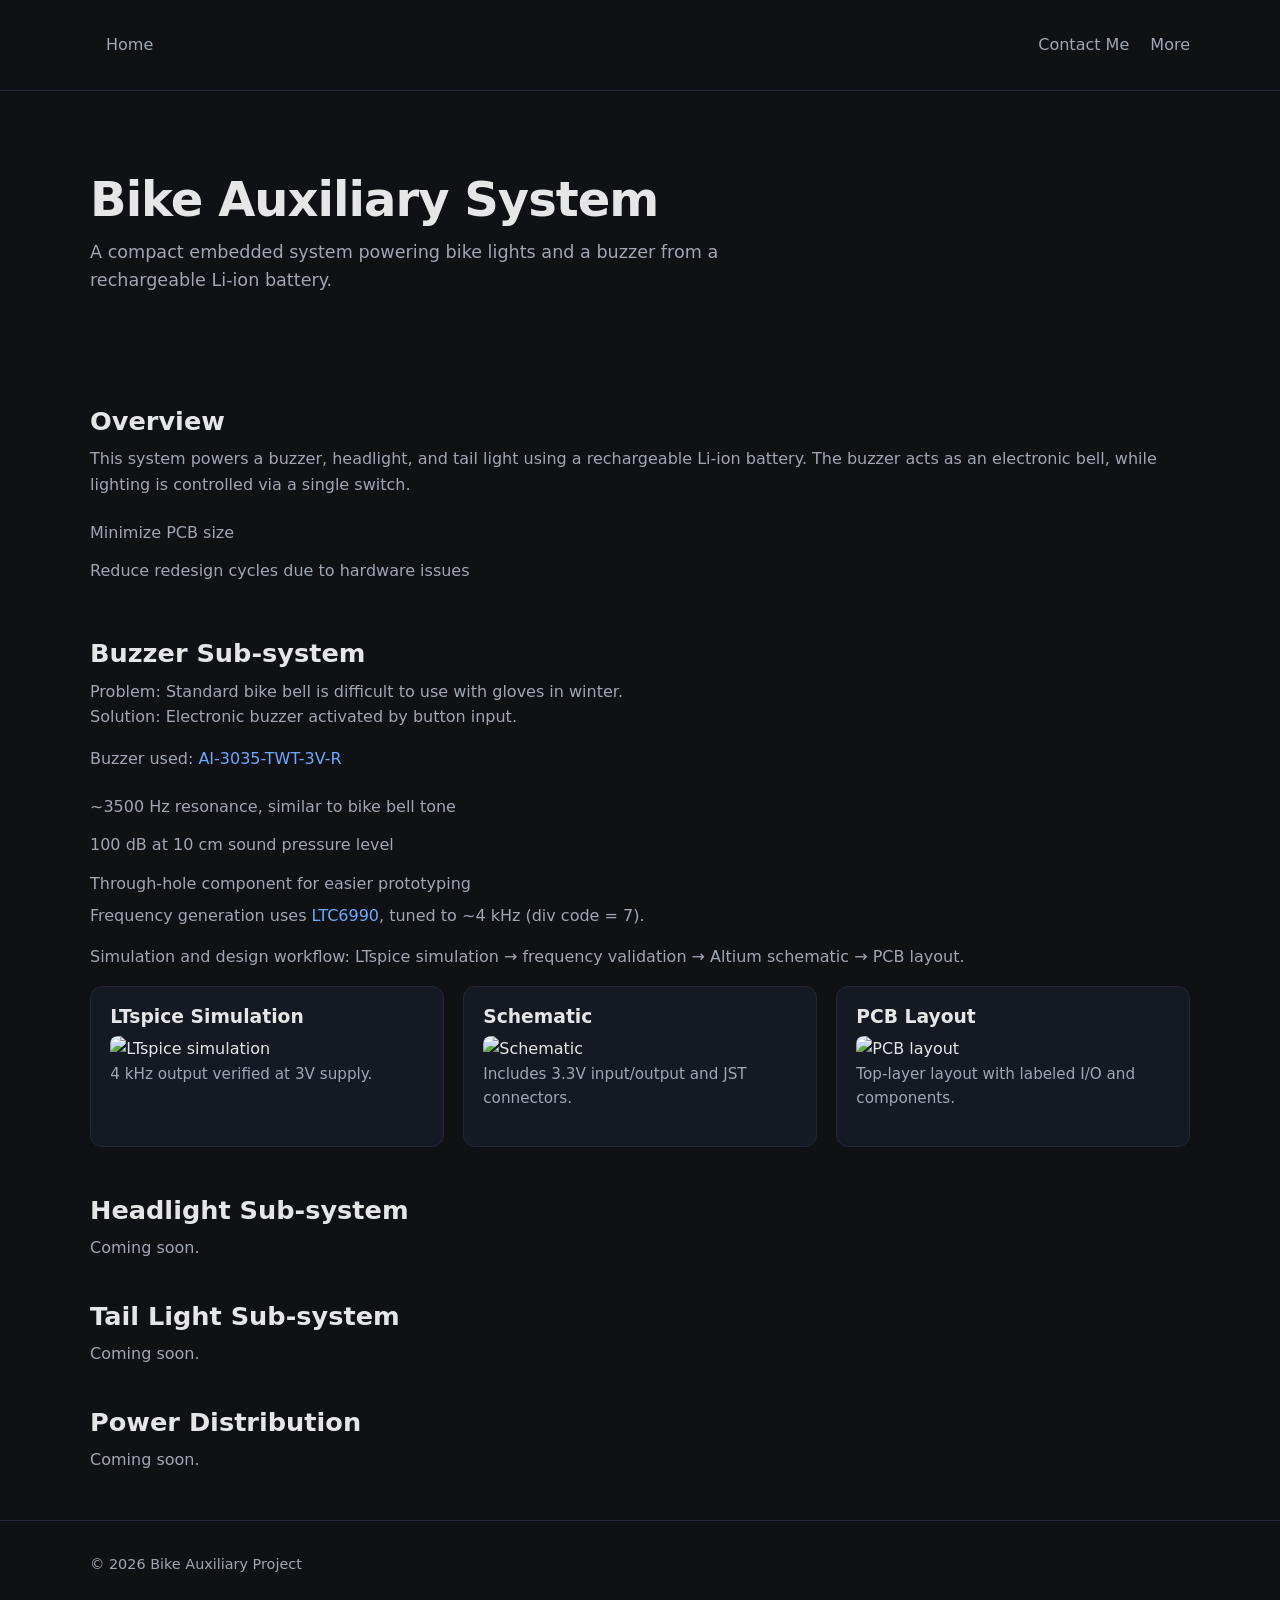
==== bike aux.html @ 9dd9d147 "Revise HTML structure and content for Bike Auxiliary System Updated the HTML structure and content f" ====
<!DOCTYPE html>
<html lang="en">
<head>
  <meta charset="utf-8">
  <meta name="viewport" content="width=device-width, initial-scale=1">
  <title>Bike Auxiliary System</title>

  <link rel="stylesheet" href="main.css">
</head>

<body>

  <!-- HEADER -->
  <header>
    <div class="container">
      <nav>
        <a href="index.html">Home</a>
        <div>
          <a href="page1.html">Contact Me</a>
          <a href="#">More</a>
        </div>
      </nav>
    </div>
  </header>

  <!-- PROJECT TITLE -->
  <section class="hero">
    <div class="container">
      <h1>Bike Auxiliary System</h1>
      <p>
        A compact embedded system powering bike lights and a buzzer from a rechargeable Li-ion battery.
      </p>
    </div>
  </section>

  <!-- OVERVIEW -->
  <section>
    <div class="container">
      <h2>Overview</h2>

      <p>
        This system powers a buzzer, headlight, and tail light using a rechargeable Li-ion battery.
        The buzzer acts as an electronic bell, while lighting is controlled via a single switch.
      </p>

      <ul>
        <li>Minimize PCB size</li>
        <li>Reduce redesign cycles due to hardware issues</li>
      </ul>
    </div>
  </section>

  <!-- BUZZER -->
  <section>
    <div class="container">
      <h2>Buzzer Sub-system</h2>

      <p>
        Problem: Standard bike bell is difficult to use with gloves in winter.<br>
        Solution: Electronic buzzer activated by button input.
      </p>

      <p>
        Buzzer used:
        <a href="https://puiaudio.com/file/specs-AI-3035-TWT-3V-R.pdf">AI-3035-TWT-3V-R</a>
      </p>

      <ul>
        <li>~3500 Hz resonance, similar to bike bell tone</li>
        <li>100 dB at 10 cm sound pressure level</li>
        <li>Through-hole component for easier prototyping</li>
      </ul>

      <p>
        Frequency generation uses
        <a href="https://www.analog.com/media/en/technical-documentation/data-sheets/ltc6990.pdf">LTC6990</a>,
        tuned to ~4 kHz (div code = 7).
      </p>

      <p>
        Simulation and design workflow:
        LTspice simulation → frequency validation → Altium schematic → PCB layout.
      </p>

      <div class="grid">
        <div class="card">
          <h3>LTspice Simulation</h3>
          <img src="image/LTC6990 in LTspice.png" alt="LTspice simulation" style="width:100%; border-radius:8px;">
          <p>4 kHz output verified at 3V supply.</p>
        </div>

        <div class="card">
          <h3>Schematic</h3>
          <img src="image/Buzzer Board schematic.png" alt="Schematic" style="width:100%; border-radius:8px;">
          <p>Includes 3.3V input/output and JST connectors.</p>
        </div>

        <div class="card">
          <h3>PCB Layout</h3>
          <img src="image/Buzzer Board layout.png" alt="PCB layout" style="width:100%; border-radius:8px;">
          <p>Top-layer layout with labeled I/O and components.</p>
        </div>
      </div>
    </div>
  </section>

  <!-- OTHER SECTIONS -->
  <section>
    <div class="container">
      <h2>Headlight Sub-system</h2>
      <p>Coming soon.</p>

      <h2>Tail Light Sub-system</h2>
      <p>Coming soon.</p>

      <h2>Power Distribution</h2>
      <p>Coming soon.</p>
    </div>
  </section>

  <!-- FOOTER -->
  <footer>
    <div class="container">
      <p>© 2026 Bike Auxiliary Project</p>
    </div>
  </footer>

</body>
</html>
---- main.css ----
/* =========================
   Minimal Portfolio CSS
   Sleek / Engineering Style
   ========================= */

/* Reset */
* {
  margin: 0;
  padding: 0;
  box-sizing: border-box;
}

html {
  scroll-behavior: smooth;
}

body {
  font-family: Inter, system-ui, -apple-system, Segoe UI, Roboto, Arial, sans-serif;
  line-height: 1.6;
  color: #e6e6e6;
  background: #0f1115;
  -webkit-font-smoothing: antialiased;
  text-rendering: optimizeLegibility;
}

/* Theme */
:root {
  --bg: #0f1115;
  --panel: #151923;
  --text: #e6e6e6;
  --muted: #a0a6b2;
  --accent: #6ea8fe;
  --border: #232838;
}

/* Layout */
.container {
  width: min(1100px, 92%);
  margin: 0 auto;
}

/* Typography */
h1, h2, h3, h4 {
  line-height: 1.2;
  margin-bottom: 0.6rem;
  color: var(--text);
}

h1 {
  font-size: clamp(2rem, 4vw, 3rem);
  letter-spacing: -0.02em;
}

h2 {
  font-size: 1.6rem;
  margin-top: 2.5rem;
}

p {
  color: var(--muted);
  margin-bottom: 1rem;
}

/* Links */
a {
  color: var(--accent);
  text-decoration: none;
  transition: 0.2s ease;
}

a:hover {
  opacity: 0.8;
}

/* Header / Nav */
header {
  padding: 2rem 0;
  border-bottom: 1px solid var(--border);
  margin-bottom: 2rem;
}

nav {
  display: flex;
  justify-content: space-between;
  align-items: center;
  gap: 1rem;
}

nav a {
  margin-left: 1rem;
  font-weight: 500;
  color: var(--muted);
}

nav a:hover {
  color: var(--text);
}

/* Hero */
.hero {
  padding: 3rem 0;
}

.hero p {
  font-size: 1.1rem;
  max-width: 60ch;
}

/* Sections */
section {
  margin-bottom: 3rem;
}

/* Cards (projects / experience) */
.grid {
  display: grid;
  grid-template-columns: repeat(auto-fit, minmax(260px, 1fr));
  gap: 1.2rem;
  margin-top: 1rem;
}

.card {
  background: var(--panel);
  border: 1px solid var(--border);
  border-radius: 12px;
  padding: 1.2rem;
  transition: transform 0.15s ease, border 0.15s ease;
}

.card:hover {
  transform: translateY(-3px);
  border-color: var(--accent);
}

.card h3 {
  margin-bottom: 0.5rem;
}

.card p {
  font-size: 0.95rem;
}

/* Buttons */
button, .btn {
  display: inline-block;
  background: var(--accent);
  color: #0b0d12;
  padding: 0.6rem 1rem;
  border-radius: 8px;
  font-weight: 600;
  border: none;
  cursor: pointer;
  transition: 0.2s ease;
}

button:hover, .btn:hover {
  transform: translateY(-1px);
  opacity: 0.9;
}

/* Secondary button */
.btn-secondary {
  background: transparent;
  border: 1px solid var(--border);
  color: var(--text);
}

.btn-secondary:hover {
  border-color: var(--accent);
  color: var(--accent);
}

/* Lists */
ul {
  list-style: none;
  padding-left: 0;
}

li {
  padding: 0.4rem 0;
  color: var(--muted);
}

/* Footer */
footer {
  border-top: 1px solid var(--border);
  padding: 2rem 0;
  margin-top: 3rem;
  color: var(--muted);
  font-size: 0.9rem;
}

/* Code blocks (for engineering vibe) */
code {
  background: #1a1f2b;
  padding: 0.2rem 0.4rem;
  border-radius: 6px;
  font-family: ui-monospace, SFMono-Regular, Menlo, Monaco, Consolas, monospace;
  font-size: 0.9em;
}

pre {
  background: #141824;
  padding: 1rem;
  border-radius: 10px;
  overflow-x: auto;
  border: 1px solid var(--border);
}

/* Responsive tweaks */
@media (max-width: 600px) {
  nav {
    flex-direction: column;
    align-items: flex-start;
  }

  .hero {
    padding: 2rem 0;
  }
}
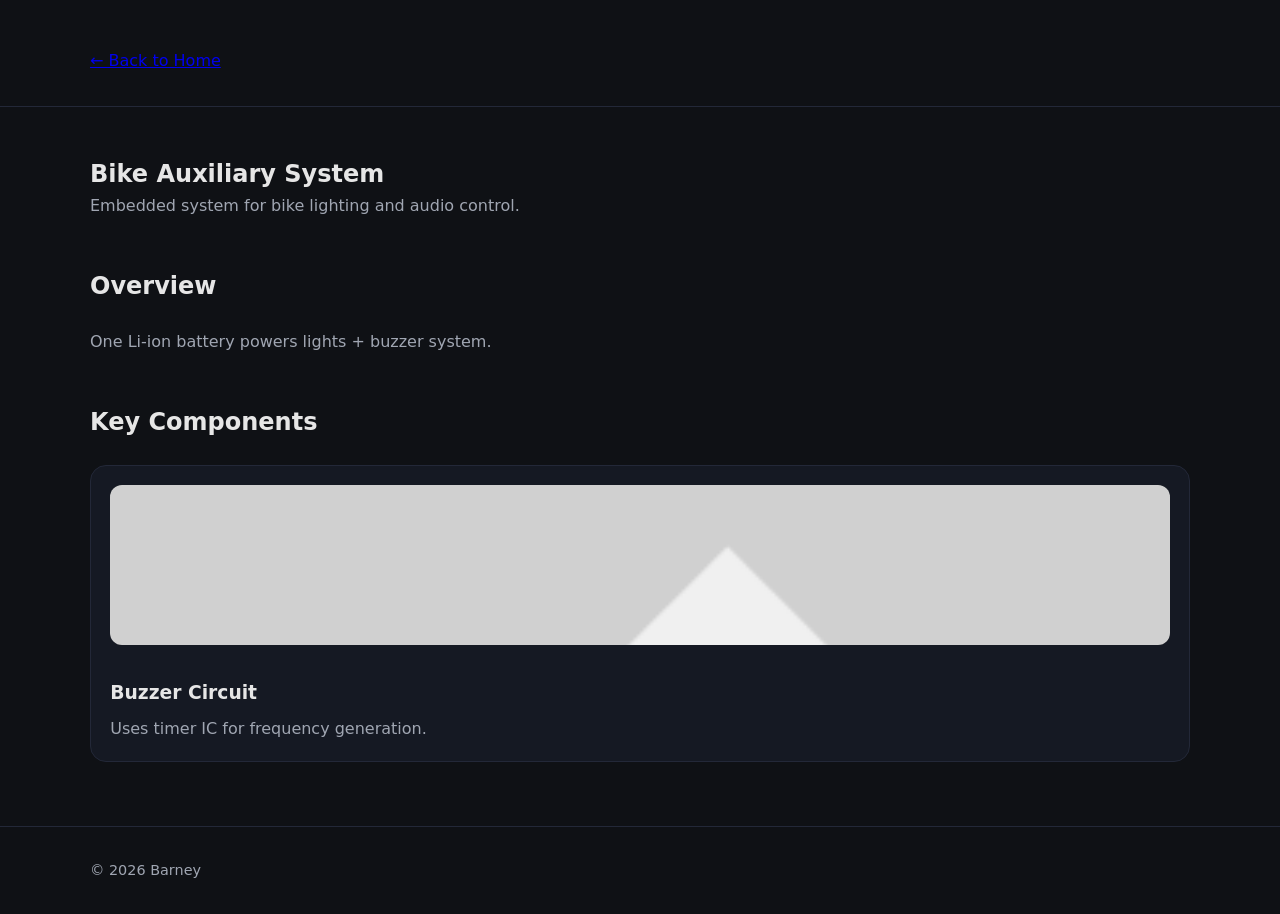
==== commit 9c604a74: "Refactor bike auxiliary HTML structure and content Updated the structure and content of the bike aux" ====
--- a/bike aux.html
+++ b/bike aux.html
@@ -10,120 +10,42 @@
 
 <body>
 
-  <!-- HEADER -->
-  <header>
-    <div class="container">
-      <nav>
-        <a href="index.html">Home</a>
-        <div>
-          <a href="page1.html">Contact Me</a>
-          <a href="#">More</a>
-        </div>
-      </nav>
-    </div>
-  </header>
+<header class="site-header">
+  <div class="site-container">
+    <a href="index.html">← Back to Home</a>
+  </div>
+</header>
 
-  <!-- PROJECT TITLE -->
-  <section class="hero">
-    <div class="container">
-      <h1>Bike Auxiliary System</h1>
-      <p>
-        A compact embedded system powering bike lights and a buzzer from a rechargeable Li-ion battery.
-      </p>
-    </div>
+<main class="site-container">
+
+  <section class="section">
+    <h1>Bike Auxiliary System</h1>
+    <p>Embedded system for bike lighting and audio control.</p>
   </section>
 
-  <!-- OVERVIEW -->
-  <section>
-    <div class="container">
-      <h2>Overview</h2>
-
-      <p>
-        This system powers a buzzer, headlight, and tail light using a rechargeable Li-ion battery.
-        The buzzer acts as an electronic bell, while lighting is controlled via a single switch.
-      </p>
-
-      <ul>
-        <li>Minimize PCB size</li>
-        <li>Reduce redesign cycles due to hardware issues</li>
-      </ul>
-    </div>
+  <section class="section">
+    <h2>Overview</h2>
+    <p>One Li-ion battery powers lights + buzzer system.</p>
   </section>
 
-  <!-- BUZZER -->
-  <section>
-    <div class="container">
-      <h2>Buzzer Sub-system</h2>
+  <section class="section">
+    <h2>Key Components</h2>
 
-      <p>
-        Problem: Standard bike bell is difficult to use with gloves in winter.<br>
-        Solution: Electronic buzzer activated by button input.
-      </p>
+    <div class="card">
+      <img src="placeholder.png">
+      <h3>Buzzer Circuit</h3>
+      <p>Uses timer IC for frequency generation.</p>
+    </div>
 
-      <p>
-        Buzzer used:
-        <a href="https://puiaudio.com/file/specs-AI-3035-TWT-3V-R.pdf">AI-3035-TWT-3V-R</a>
-      </p>
-
-      <ul>
-        <li>~3500 Hz resonance, similar to bike bell tone</li>
-        <li>100 dB at 10 cm sound pressure level</li>
-        <li>Through-hole component for easier prototyping</li>
-      </ul>
-
-      <p>
-        Frequency generation uses
-        <a href="https://www.analog.com/media/en/technical-documentation/data-sheets/ltc6990.pdf">LTC6990</a>,
-        tuned to ~4 kHz (div code = 7).
-      </p>
-
-      <p>
-        Simulation and design workflow:
-        LTspice simulation → frequency validation → Altium schematic → PCB layout.
-      </p>
-
-      <div class="grid">
-        <div class="card">
-          <h3>LTspice Simulation</h3>
-          <img src="image/LTC6990 in LTspice.png" alt="LTspice simulation" style="width:100%; border-radius:8px;">
-          <p>4 kHz output verified at 3V supply.</p>
-        </div>
-
-        <div class="card">
-          <h3>Schematic</h3>
-          <img src="image/Buzzer Board schematic.png" alt="Schematic" style="width:100%; border-radius:8px;">
-          <p>Includes 3.3V input/output and JST connectors.</p>
-        </div>
-
-        <div class="card">
-          <h3>PCB Layout</h3>
-          <img src="image/Buzzer Board layout.png" alt="PCB layout" style="width:100%; border-radius:8px;">
-          <p>Top-layer layout with labeled I/O and components.</p>
-        </div>
-      </div>
-    </div>
   </section>
 
-  <!-- OTHER SECTIONS -->
-  <section>
-    <div class="container">
-      <h2>Headlight Sub-system</h2>
-      <p>Coming soon.</p>
+</main>
 
-      <h2>Tail Light Sub-system</h2>
-      <p>Coming soon.</p>
-
-      <h2>Power Distribution</h2>
-      <p>Coming soon.</p>
-    </div>
-  </section>
-
-  <!-- FOOTER -->
-  <footer>
-    <div class="container">
-      <p>© 2026 Bike Auxiliary Project</p>
-    </div>
-  </footer>
+<footer class="site-footer">
+  <div class="site-container">
+    <p>© 2026 Barney</p>
+  </div>
+</footer>
 
 </body>
 </html>
--- a/main.css
+++ b/main.css
@@ -1,220 +1,136 @@
+
 /* =========================
-   Minimal Portfolio CSS
-   Sleek / Engineering Style
+   RESET
    ========================= */
 
-/* Reset */
 * {
   margin: 0;
   padding: 0;
   box-sizing: border-box;
 }
 
-html {
-  scroll-behavior: smooth;
+body {
+  font-family: Inter, system-ui, -apple-system, Segoe UI, Roboto, Arial, sans-serif;
+  background: #0f1115;
+  color: #e6e6e6;
+  line-height: 1.6;
 }
 
-body {
-  font-family: Inter, system-ui, -apple-system, Segoe UI, Roboto, Arial, sans-serif;
-  line-height: 1.6;
-  color: #e6e6e6;
-  background: #0f1115;
-  -webkit-font-smoothing: antialiased;
-  text-rendering: optimizeLegibility;
-}
+/* =========================
+   LAYOUT SPACING SYSTEM
+   (THIS FIXES YOUR MARGINS)
+   ========================= */
 
-/* Theme */
-:root {
-  --bg: #0f1115;
-  --panel: #151923;
-  --text: #e6e6e6;
-  --muted: #a0a6b2;
-  --accent: #6ea8fe;
-  --border: #232838;
-}
-
-/* Layout */
-.container {
+.site-container {
   width: min(1100px, 92%);
   margin: 0 auto;
 }
 
-/* Typography */
-h1, h2, h3, h4 {
-  line-height: 1.2;
-  margin-bottom: 0.6rem;
-  color: var(--text);
+/* KEY FIX: creates actual vertical spacing */
+.section {
+  margin-top: 3rem;
+  margin-bottom: 3rem;
 }
 
-h1 {
-  font-size: clamp(2rem, 4vw, 3rem);
-  letter-spacing: -0.02em;
+/* =========================
+   HEADER
+   ========================= */
+
+.site-header {
+  padding: 3rem 0 2rem 0;
+  border-bottom: 1px solid #232838;
 }
 
+.header-title h1 {
+  font-size: 2.2rem;
+  margin-bottom: 0.3rem;
+}
+
+.header-title p {
+  color: #a0a6b2;
+}
+
+/* =========================
+   TYPOGRAPHY
+   ========================= */
+
 h2 {
-  font-size: 1.6rem;
-  margin-top: 2.5rem;
+  margin-bottom: 1.5rem;
+  font-size: 1.5rem;
+}
+
+h3 {
+  margin: 0.8rem 0 0.5rem 0;
 }
 
 p {
-  color: var(--muted);
-  margin-bottom: 1rem;
+  color: #a0a6b2;
 }
 
-/* Links */
-a {
-  color: var(--accent);
-  text-decoration: none;
-  transition: 0.2s ease;
+/* =========================
+   GRID SYSTEM
+   ========================= */
+
+.grid {
+  display: grid;
+  grid-template-columns: repeat(auto-fit, minmax(280px, 1fr));
+  gap: 1.5rem;
 }
 
-a:hover {
-  opacity: 0.8;
+/* =========================
+   CARDS
+   ========================= */
+
+.card {
+  background: #151923;
+  border: 1px solid #232838;
+  border-radius: 16px;
+  padding: 1.2rem;
+  transition: 0.2s ease;
+  overflow: hidden;
 }
 
-/* Header / Nav */
-header {
-  padding: 2rem 0;
-  border-bottom: 1px solid var(--border);
-  margin-bottom: 2rem;
+/* hover effect */
+.card:hover {
+  transform: translateY(-4px);
+  border-color: #6ea8fe;
 }
 
-nav {
-  display: flex;
-  justify-content: space-between;
-  align-items: center;
-  gap: 1rem;
+/* card link wrapper */
+.card-link {
+  text-decoration: none;
+  color: inherit;
+  display: block;
 }
 
-nav a {
-  margin-left: 1rem;
-  font-weight: 500;
-  color: var(--muted);
+/* images in cards */
+.card img {
+  width: 100%;
+  height: 160px;
+  object-fit: cover;
+  border-radius: 12px;
+  margin-bottom: 0.8rem;
+  background: #0f1115;
 }
 
-nav a:hover {
-  color: var(--text);
-}
+/* =========================
+   FOOTER
+   ========================= */
 
-/* Hero */
-.hero {
-  padding: 3rem 0;
-}
-
-.hero p {
-  font-size: 1.1rem;
-  max-width: 60ch;
-}
-
-/* Sections */
-section {
-  margin-bottom: 3rem;
-}
-
-/* Cards (projects / experience) */
-.grid {
-  display: grid;
-  grid-template-columns: repeat(auto-fit, minmax(260px, 1fr));
-  gap: 1.2rem;
-  margin-top: 1rem;
-}
-
-.card {
-  background: var(--panel);
-  border: 1px solid var(--border);
-  border-radius: 12px;
-  padding: 1.2rem;
-  transition: transform 0.15s ease, border 0.15s ease;
-}
-
-.card:hover {
-  transform: translateY(-3px);
-  border-color: var(--accent);
-}
-
-.card h3 {
-  margin-bottom: 0.5rem;
-}
-
-.card p {
-  font-size: 0.95rem;
-}
-
-/* Buttons */
-button, .btn {
-  display: inline-block;
-  background: var(--accent);
-  color: #0b0d12;
-  padding: 0.6rem 1rem;
-  border-radius: 8px;
-  font-weight: 600;
-  border: none;
-  cursor: pointer;
-  transition: 0.2s ease;
-}
-
-button:hover, .btn:hover {
-  transform: translateY(-1px);
-  opacity: 0.9;
-}
-
-/* Secondary button */
-.btn-secondary {
-  background: transparent;
-  border: 1px solid var(--border);
-  color: var(--text);
-}
-
-.btn-secondary:hover {
-  border-color: var(--accent);
-  color: var(--accent);
-}
-
-/* Lists */
-ul {
-  list-style: none;
-  padding-left: 0;
-}
-
-li {
-  padding: 0.4rem 0;
-  color: var(--muted);
-}
-
-/* Footer */
-footer {
-  border-top: 1px solid var(--border);
+.site-footer {
+  border-top: 1px solid #232838;
   padding: 2rem 0;
-  margin-top: 3rem;
-  color: var(--muted);
+  margin-top: 4rem;
+  color: #a0a6b2;
   font-size: 0.9rem;
 }
 
-/* Code blocks (for engineering vibe) */
-code {
-  background: #1a1f2b;
-  padding: 0.2rem 0.4rem;
-  border-radius: 6px;
-  font-family: ui-monospace, SFMono-Regular, Menlo, Monaco, Consolas, monospace;
-  font-size: 0.9em;
-}
+/* =========================
+   RESPONSIVE
+   ========================= */
 
-pre {
-  background: #141824;
-  padding: 1rem;
-  border-radius: 10px;
-  overflow-x: auto;
-  border: 1px solid var(--border);
-}
-
-/* Responsive tweaks */
-@media (max-width: 600px) {
-  nav {
-    flex-direction: column;
-    align-items: flex-start;
-  }
-
-  .hero {
-    padding: 2rem 0;
+@media (max-width: 768px) {
+  .header-title h1 {
+    font-size: 1.8rem;
   }
 }
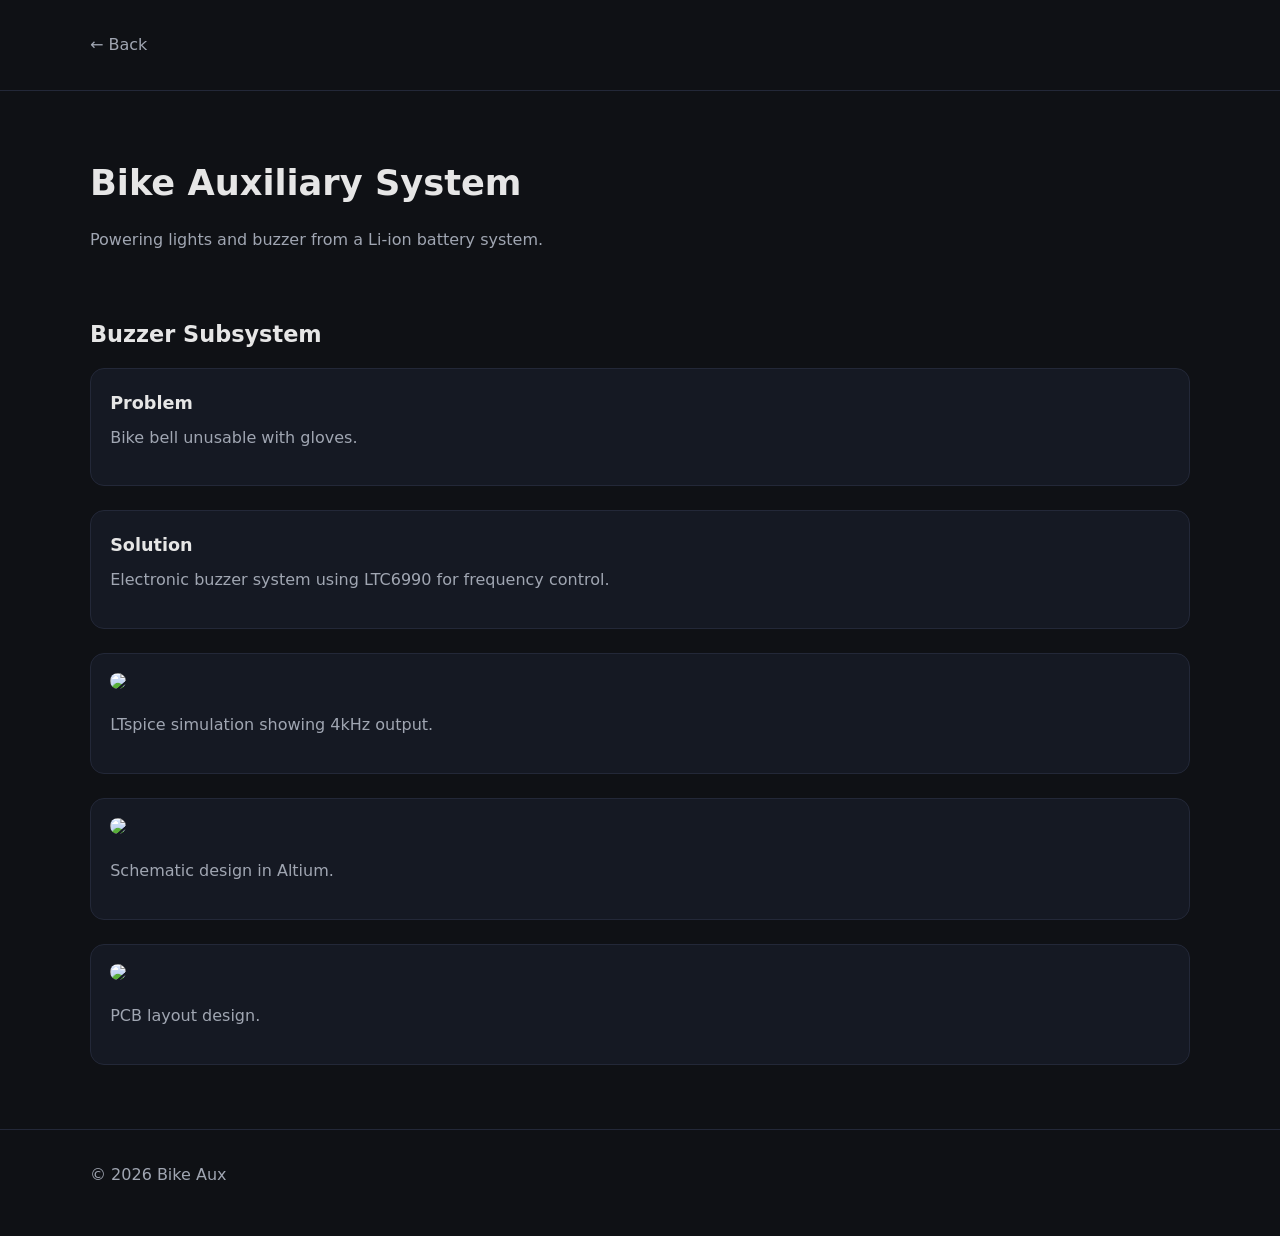
==== commit 7394640c: "Enhance bike aux HTML with buzzer subsystem details Updated the bike auxiliary system HTML to includ" ====
--- a/bike aux.html
+++ b/bike aux.html
@@ -12,38 +12,54 @@
 
 <header class="site-header">
   <div class="site-container">
-    <a href="index.html">← Back to Home</a>
+    <a href="index.html">← Back</a>
   </div>
 </header>
 
 <main class="site-container">
 
-  <section class="section">
+  <section>
     <h1>Bike Auxiliary System</h1>
-    <p>Embedded system for bike lighting and audio control.</p>
+
+    <p>
+      Powering lights and buzzer from a Li-ion battery system.
+    </p>
   </section>
 
-  <section class="section">
-    <h2>Overview</h2>
-    <p>One Li-ion battery powers lights + buzzer system.</p>
-  </section>
-
-  <section class="section">
-    <h2>Key Components</h2>
+  <section>
+    <h2>Buzzer Subsystem</h2>
 
     <div class="card">
-      <img src="placeholder.png">
-      <h3>Buzzer Circuit</h3>
-      <p>Uses timer IC for frequency generation.</p>
+      <h3>Problem</h3>
+      <p>Bike bell unusable with gloves.</p>
     </div>
 
+    <div class="card">
+      <h3>Solution</h3>
+      <p>Electronic buzzer system using LTC6990 for frequency control.</p>
+    </div>
+
+    <div class="card">
+      <img src="image/LTC6990 in LTspice.png">
+      <p>LTspice simulation showing 4kHz output.</p>
+    </div>
+
+    <div class="card">
+      <img src="image/Buzzer Board schematic.png">
+      <p>Schematic design in Altium.</p>
+    </div>
+
+    <div class="card">
+      <img src="image/Buzzer Board layout.png">
+      <p>PCB layout design.</p>
+    </div>
   </section>
 
 </main>
 
 <footer class="site-footer">
   <div class="site-container">
-    <p>© 2026 Barney</p>
+    <p>© 2026 Bike Aux</p>
   </div>
 </footer>
 
--- a/main.css
+++ b/main.css
@@ -1,4 +1,3 @@
-
 /* =========================
    RESET
    ========================= */
@@ -10,15 +9,14 @@
 }
 
 body {
-  font-family: Inter, system-ui, -apple-system, Segoe UI, Roboto, Arial, sans-serif;
+  font-family: system-ui, -apple-system, Segoe UI, Roboto, Arial, sans-serif;
   background: #0f1115;
   color: #e6e6e6;
   line-height: 1.6;
 }
 
 /* =========================
-   LAYOUT SPACING SYSTEM
-   (THIS FIXES YOUR MARGINS)
+   LAYOUT (FIXES YOUR MARGINS)
    ========================= */
 
 .site-container {
@@ -26,10 +24,8 @@
   margin: 0 auto;
 }
 
-/* KEY FIX: creates actual vertical spacing */
-.section {
-  margin-top: 3rem;
-  margin-bottom: 3rem;
+section {
+  margin: 4rem 0;
 }
 
 /* =========================
@@ -37,80 +33,72 @@
    ========================= */
 
 .site-header {
-  padding: 3rem 0 2rem 0;
+  padding: 2rem 0;
   border-bottom: 1px solid #232838;
 }
 
-.header-title h1 {
-  font-size: 2.2rem;
-  margin-bottom: 0.3rem;
+.site-header a {
+  color: #a0a6b2;
+  text-decoration: none;
 }
 
-.header-title p {
-  color: #a0a6b2;
+.site-header a:hover {
+  color: #ffffff;
 }
 
 /* =========================
    TYPOGRAPHY
    ========================= */
 
+h1 {
+  font-size: 2.2rem;
+  margin-bottom: 1rem;
+}
+
 h2 {
-  margin-bottom: 1.5rem;
-  font-size: 1.5rem;
+  font-size: 1.4rem;
+  margin-bottom: 1rem;
 }
 
 h3 {
-  margin: 0.8rem 0 0.5rem 0;
+  font-size: 1.1rem;
+  margin-bottom: 0.5rem;
 }
 
 p {
   color: #a0a6b2;
+  margin-bottom: 1rem;
 }
 
 /* =========================
-   GRID SYSTEM
-   ========================= */
-
-.grid {
-  display: grid;
-  grid-template-columns: repeat(auto-fit, minmax(280px, 1fr));
-  gap: 1.5rem;
-}
-
-/* =========================
-   CARDS
+   CARDS (THIS IS YOUR MAIN UI)
    ========================= */
 
 .card {
   background: #151923;
   border: 1px solid #232838;
-  border-radius: 16px;
+  border-radius: 14px;
   padding: 1.2rem;
-  transition: 0.2s ease;
-  overflow: hidden;
+  margin-bottom: 1.5rem;
 }
 
-/* hover effect */
-.card:hover {
-  transform: translateY(-4px);
-  border-color: #6ea8fe;
+.card img {
+  width: 100%;
+  border-radius: 10px;
+  margin-bottom: 1rem;
 }
 
-/* card link wrapper */
-.card-link {
+/* =========================
+   LINKS
+   ========================= */
+
+a {
+  color: #6ea8fe;
   text-decoration: none;
-  color: inherit;
-  display: block;
 }
 
-/* images in cards */
-.card img {
-  width: 100%;
-  height: 160px;
-  object-fit: cover;
-  border-radius: 12px;
-  margin-bottom: 0.8rem;
-  background: #0f1115;
+a:hover {
+  opacity: 0.85;
 }
 
 /* =========================
@@ -122,15 +110,4 @@
   padding: 2rem 0;
   margin-top: 4rem;
   color: #a0a6b2;
-  font-size: 0.9rem;
 }
-
-/* =========================
-   RESPONSIVE
-   ========================= */
-
-@media (max-width: 768px) {
-  .header-title h1 {
-    font-size: 1.8rem;
-  }
-}
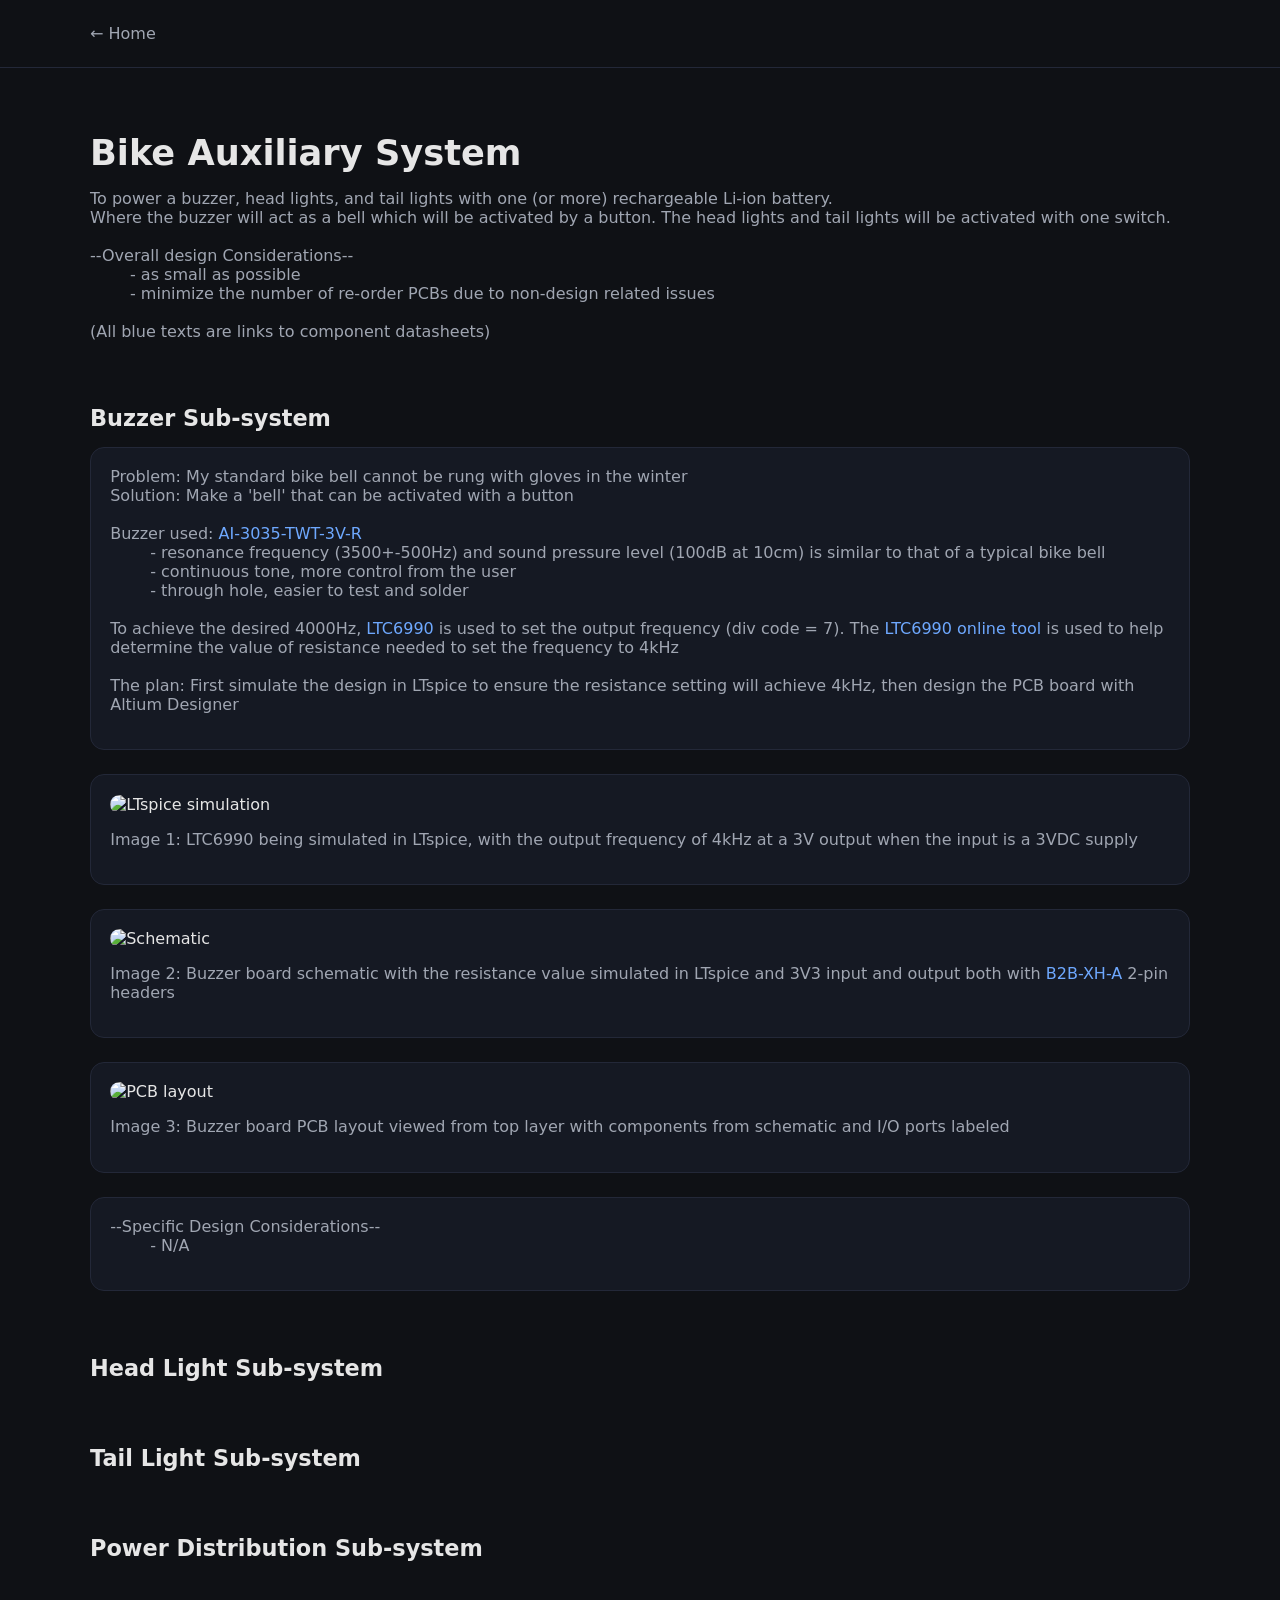
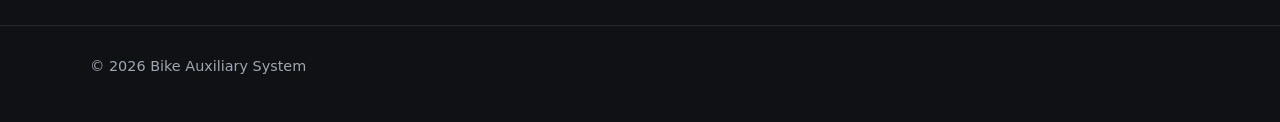
==== commit 920f1e8c: "Revise Bike Auxiliary System HTML layout and content Updated the Bike Auxiliary System HTML structur" ====
--- a/bike aux.html
+++ b/bike aux.html
@@ -1,66 +1,112 @@
 <!DOCTYPE html>
 <html lang="en">
 <head>
-  <meta charset="utf-8">
-  <meta name="viewport" content="width=device-width, initial-scale=1">
-  <title>Bike Auxiliary System</title>
+	<meta charset="utf-8">
+	<meta name="viewport" content="width=device-width, initial-scale=1">
+	<title>My Project: Bike Auxiliary System</title>
 
-  <link rel="stylesheet" href="main.css">
+	<link rel="stylesheet" href="main.css">
 </head>
 
 <body>
 
 <header class="site-header">
-  <div class="site-container">
-    <a href="index.html">← Back</a>
-  </div>
+	<div class="site-container">
+		<a href="index.html">← Home</a>
+	</div>
 </header>
 
 <main class="site-container">
 
-  <section>
-    <h1>Bike Auxiliary System</h1>
+	<!-- TITLE -->
+	<section>
+		<h1>Bike Auxiliary System</h1>
 
-    <p>
-      Powering lights and buzzer from a Li-ion battery system.
-    </p>
-  </section>
+		<p>
+			To power a buzzer, head lights, and tail lights with one (or more) rechargeable Li-ion battery.<br>
+			Where the buzzer will act as a bell which will be activated by a button. The head lights and tail lights will be activated with one switch.<br><br>
 
-  <section>
-    <h2>Buzzer Subsystem</h2>
+			--Overall design Considerations--<br>
+			<span style="margin-left: 40px; display: inline-block;">
+				- as small as possible<br>
+				- minimize the number of re-order PCBs due to non-design related issues <br>
+			</span>
+			<br><br>
 
-    <div class="card">
-      <h3>Problem</h3>
-      <p>Bike bell unusable with gloves.</p>
-    </div>
+			(All blue texts are links to component datasheets)
+		</p>
+	</section>
 
-    <div class="card">
-      <h3>Solution</h3>
-      <p>Electronic buzzer system using LTC6990 for frequency control.</p>
-    </div>
+	<!-- BUZZER -->
+	<section>
+		<h2>Buzzer Sub-system</h2>
 
-    <div class="card">
-      <img src="image/LTC6990 in LTspice.png">
-      <p>LTspice simulation showing 4kHz output.</p>
-    </div>
+		<div class="card">
+			<p>
+				Problem: My standard bike bell cannot be rung with gloves in the winter<br>
+				Solution: Make a 'bell' that can be activated with a button<br><br>
 
-    <div class="card">
-      <img src="image/Buzzer Board schematic.png">
-      <p>Schematic design in Altium.</p>
-    </div>
+				Buzzer used:
+				<a href="https://puiaudio.com/file/specs-AI-3035-TWT-3V-R.pdf">AI-3035-TWT-3V-R</a><br>
 
-    <div class="card">
-      <img src="image/Buzzer Board layout.png">
-      <p>PCB layout design.</p>
-    </div>
-  </section>
+				<span style="margin-left: 40px; display: inline-block;">
+					- resonance frequency (3500+-500Hz) and sound pressure level (100dB at 10cm) is similar to that of a typical bike bell<br>
+					- continuous tone, more control from the user<br>
+					- through hole, easier to test and solder
+				</span><br><br>
+
+				To achieve the desired 4000Hz,
+				<a href="https://www.analog.com/media/en/technical-documentation/data-sheets/ltc6990.pdf">LTC6990</a>
+				is used to set the output frequency (div code = 7). The
+				<a href="https://beta-tools.analog.com/timerblox/LTC6990#">LTC6990 online tool</a>
+				is used to help determine the value of resistance needed to set the frequency to 4kHz<br><br>
+
+				The plan: First simulate the design in LTspice to ensure the resistance setting will achieve 4kHz, then design the PCB board with Altium Designer
+			</p>
+		</div>
+
+		<div class="card">
+			<img src="image/LTC6990 in LTspice.png" alt="LTspice simulation">
+			<p>Image 1: LTC6990 being simulated in LTspice, with the output frequency of 4kHz at a 3V output when the input is a 3VDC supply</p>
+		</div>
+
+		<div class="card">
+			<img src="image/Buzzer Board schematic.png" alt="Schematic">
+			<p>Image 2: Buzzer board schematic with the resistance value simulated in LTspice and 3V3 input and output both with <a href="https://www.digikey.ca/en/products/detail/jst-sales-america-inc/B2B-XH-A/1651045">B2B-XH-A</a> 2-pin headers</p>
+		</div>
+
+		<div class="card">
+			<img src="image/Buzzer Board layout.png" alt="PCB layout">
+			<p>Image 3: Buzzer board PCB layout viewed from top layer with components from schematic and I/O ports labeled</p>
+		</div>
+
+		<div class="card">
+			<p>
+				--Specific Design Considerations--<br>
+				<span style="margin-left: 40px; display: inline-block;">- N/A</span>
+			</p>
+		</div>
+	</section>
+
+	<!-- PLACEHOLDERS (kept EXACTLY as in original) -->
+	<section>
+		<h2>Head Light Sub-system</h2>
+	</section>
+
+	<section>
+		<h2>Tail Light Sub-system</h2>
+	</section>
+
+	<section>
+		<h2>Power Distribution Sub-system</h2>
+	</section>
 
 </main>
 
 <footer class="site-footer">
-  <div class="site-container">
-    <p>© 2026 Bike Aux</p>
-  </div>
+	<div class="site-container">
+		<p>© 2026 Bike Auxiliary System</p>
+	</div>
 </footer>
 
 </body>
--- a/main.css
+++ b/main.css
@@ -1,22 +1,23 @@
 /* =========================
-   RESET
+   HARD RESET (IMPORTANT)
    ========================= */
 
-* {
+html, body {
   margin: 0;
   padding: 0;
-  box-sizing: border-box;
+  background: #0f1115;
+  color: #e6e6e6;
+  font-family: system-ui, -apple-system, Segoe UI, Roboto, Arial, sans-serif;
 }
 
-body {
-  font-family: system-ui, -apple-system, Segoe UI, Roboto, Arial, sans-serif;
-  background: #0f1115;
-  color: #e6e6e6;
-  line-height: 1.6;
+/* kill ALL default spacing behavior */
+h1, h2, h3, p, ul {
+  margin: 0;
+  padding: 0;
 }
 
 /* =========================
-   LAYOUT (FIXES YOUR MARGINS)
+   LAYOUT SYSTEM
    ========================= */
 
 .site-container {
@@ -24,16 +25,17 @@
   margin: 0 auto;
 }
 
+/* REAL spacing between sections */
 section {
   margin: 4rem 0;
 }
 
 /* =========================
-   HEADER
+   HEADER (fix ugly top nav)
    ========================= */
 
 .site-header {
-  padding: 2rem 0;
+  padding: 1.5rem 0;
   border-bottom: 1px solid #232838;
 }
 
@@ -47,7 +49,7 @@
 }
 
 /* =========================
-   TYPOGRAPHY
+   TYPOGRAPHY FIX
    ========================= */
 
 h1 {
@@ -58,6 +60,7 @@
 h2 {
   font-size: 1.4rem;
   margin-bottom: 1rem;
+  margin-top: 0;
 }
 
 h3 {
@@ -71,25 +74,7 @@
 }
 
 /* =========================
-   CARDS (THIS IS YOUR MAIN UI)
-   ========================= */
-
-.card {
-  background: #151923;
-  border: 1px solid #232838;
-  border-radius: 14px;
-  padding: 1.2rem;
-  margin-bottom: 1.5rem;
-}
-
-.card img {
-  width: 100%;
-  border-radius: 10px;
-  margin-bottom: 1rem;
-}
-
-/* =========================
-   LINKS
+   LINKS (fix blue ugliness)
    ========================= */
 
 a {
@@ -102,6 +87,27 @@
 }
 
 /* =========================
+   CARD SYSTEM
+   ========================= */
+
+.card {
+  background: #151923;
+  border: 1px solid #232838;
+  border-radius: 14px;
+  padding: 1.2rem;
+  margin-bottom: 1.5rem;
+}
+
+/* images must behave */
+.card img {
+  width: 100%;
+  height: auto;
+  display: block;
+  border-radius: 10px;
+  margin-bottom: 1rem;
+}
+
+/* =========================
    FOOTER
    ========================= */
 
@@ -110,4 +116,5 @@
   padding: 2rem 0;
   margin-top: 4rem;
   color: #a0a6b2;
+  font-size: 0.9rem;
 }
